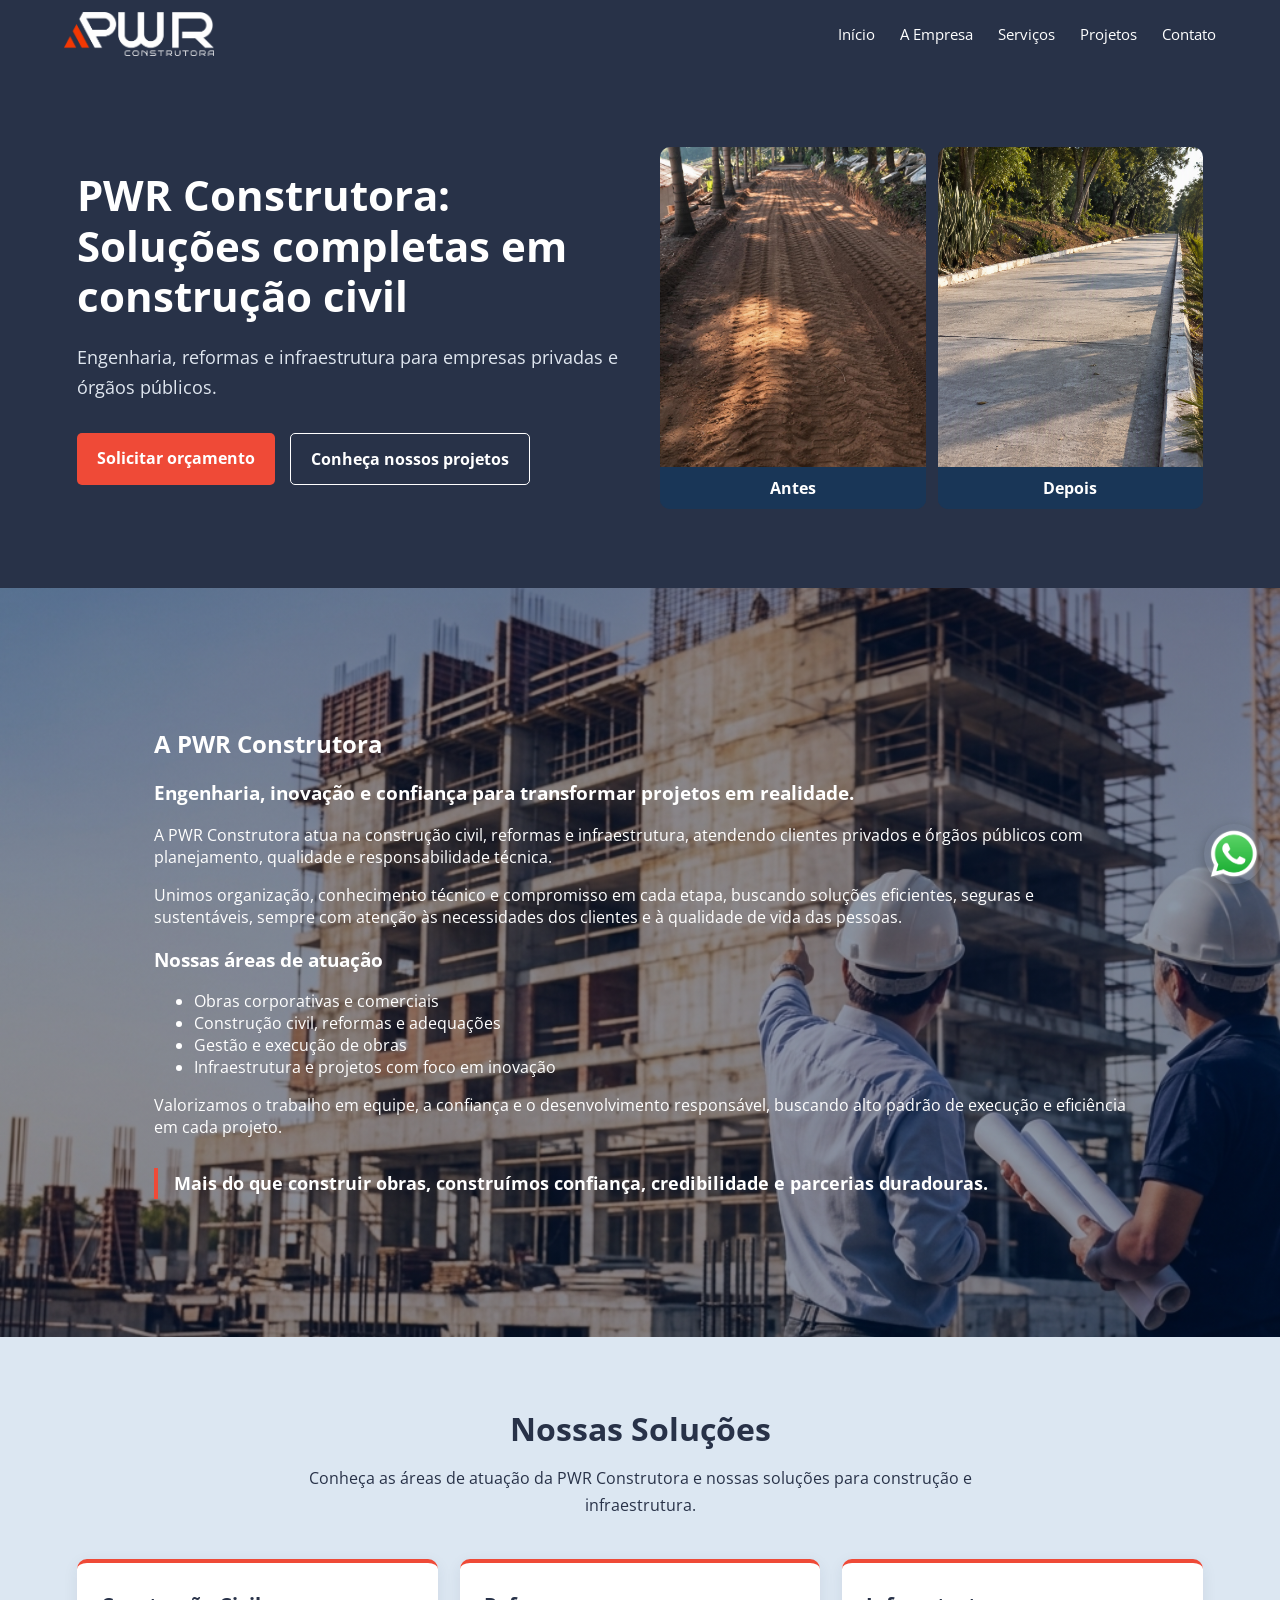
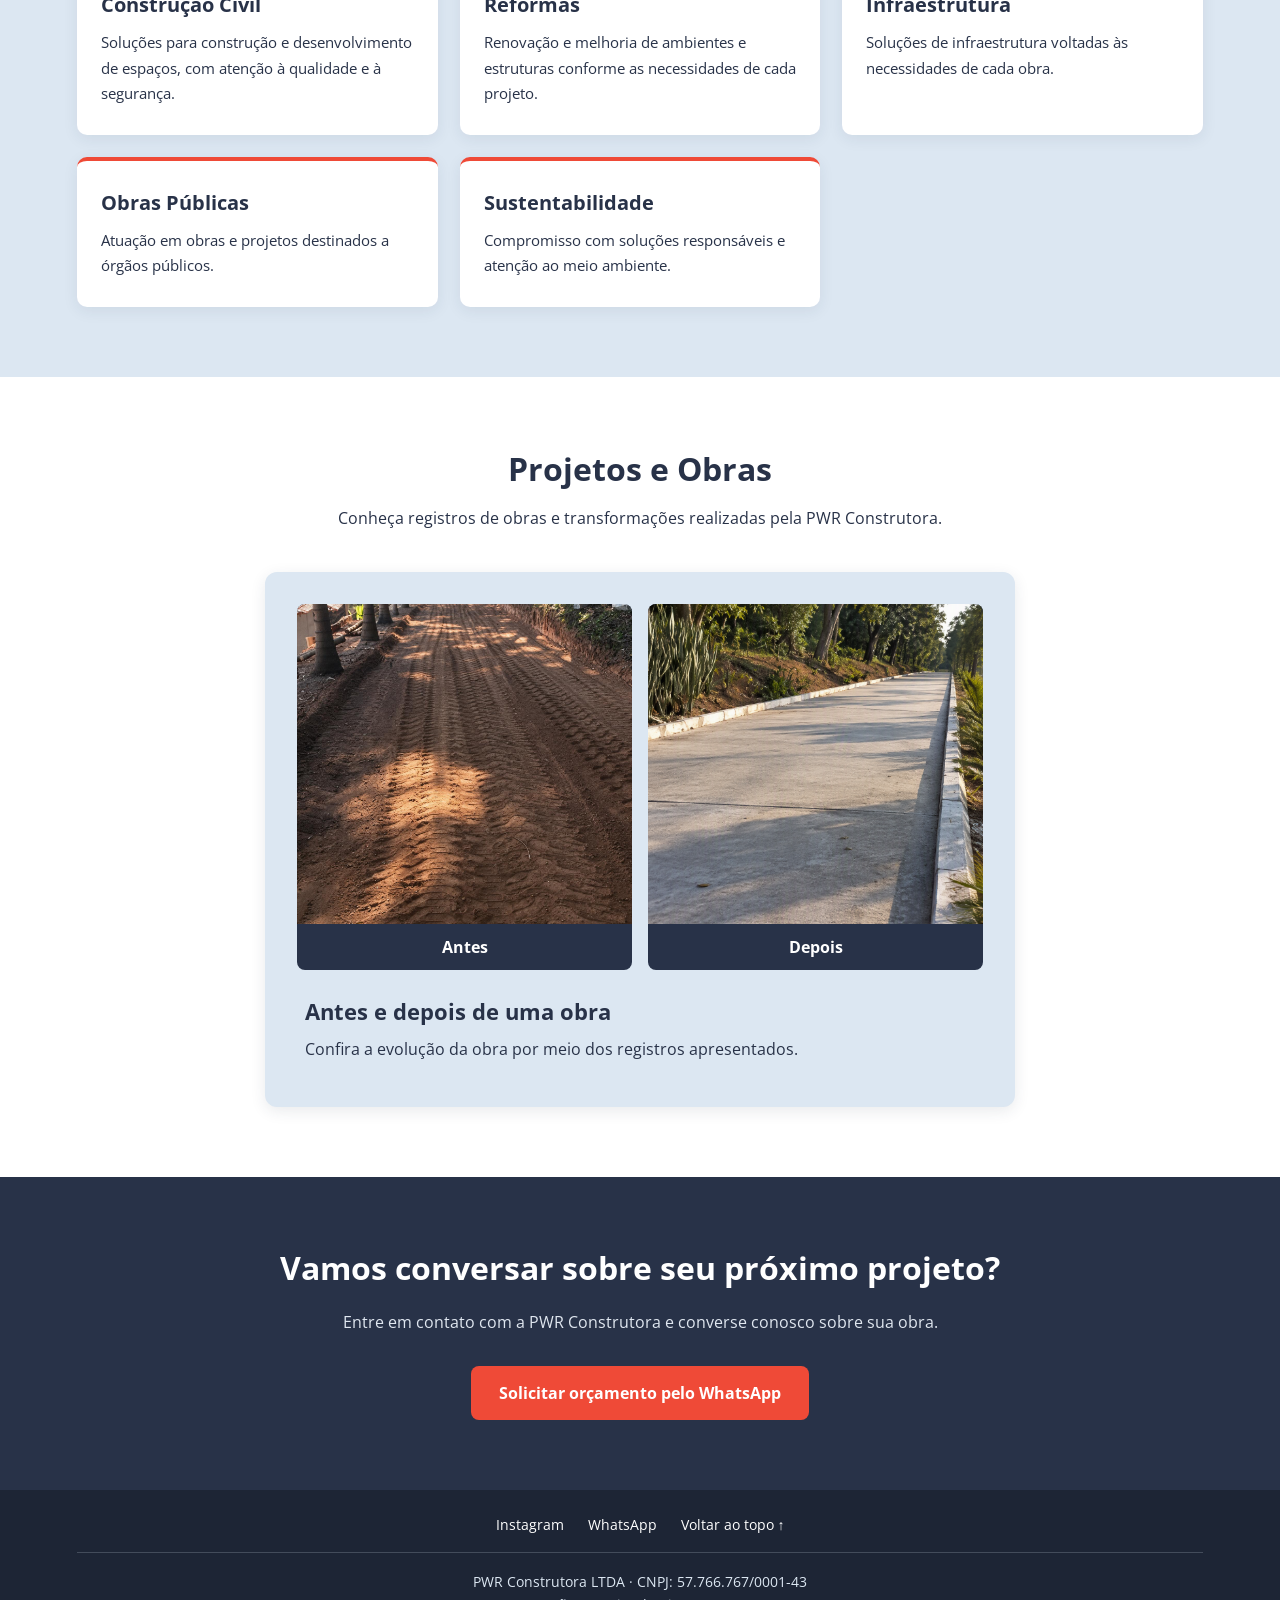
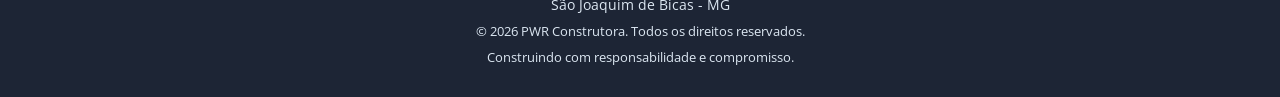
==== index.html @ 1932c154 "atualização e inclusao de imagens" ====
<!DOCTYPE html>
<html lang="pt-BR">

<head>
    <meta charset="UTF-8">
    <meta name="robots" content="index, follow">
    <meta name="viewport" content="width=device-width, initial-scale=1.0">
    <title>PWR Construtora | Soluções em Construção Civil MG</title>
    <meta name="description"
        content="Obras de construção civil, reformas e infraestrutura para empresas e órgãos públicos em São Joaquim de Bicas/MG. Peça seu orçamento pelo WhatsApp.">

    <meta property="og:type" content="website">
    <meta property="og:locale" content="pt_BR">
    <meta property="og:site_name" content="PWR Construtora">
    <meta property="og:title" content="PWR Construtora | Construção Civil e Reformas">
    <meta property="og:description"
        content="Obras, reformas e infraestrutura para empresas e órgãos públicos. Peça seu orçamento.">
    <meta property="og:url" content="https://claysonbmelo.github.io/Projeto-PWR-Construtora/">
    <meta property="og:image" content="https://claysonbmelo.github.io/Projeto-PWR-Construtora/assets/og-pwr.jpg">
    <meta name="twitter:card" content="summary_large_image">

    <link rel="canonical" href="https://claysonbmelo.github.io/Projeto-PWR-Construtora/">
    <link rel="icon" href="./assets/favicon-32.png" type="image/png">
    <meta name="theme-color" content="#283248">

    <link rel="preconnect" href="https://fonts.googleapis.com">
    <link rel="preconnect" href="https://fonts.gstatic.com" crossorigin>
    <link href="https://fonts.googleapis.com/css2?family=Open+Sans:wght@400;500;600;700;800&display=swap"
        rel="stylesheet">

    <link rel="stylesheet" href="./style.css">

    <script type="application/ld+json">
        {
  "@context": "https://schema.org",
  "@type": "GeneralContractor",
  "name": "PWR Construtora",
  "url": "https://claysonbmelo.github.io/Projeto-PWR-Construtora/",
  "logo": "https://claysonbmelo.github.io/Projeto-PWR-Construtora/assets/logo-pwr-1.png",
  "image": "https://claysonbmelo.github.io/Projeto-PWR-Construtora/assets/og-pwr.jpg",
  "description": "Construção civil, reformas e infraestrutura para empresas privadas e órgãos públicos.",
  "telephone": "+55-31-99882-6448",
  "legalName": "PWR Construtora LTDA",
  "address": {
  "@type": "PostalAddress",
  "addressLocality": "São Joaquim de Bicas",
  "addressRegion": "MG",
  "addressCountry": "BR"
  },
  "areaServed": "Região Metropolitana de Belo Horizonte",
  "sameAs": [
    "https://www.instagram.com/pwr_solucoes/"
  ],
  "knowsAbout": [
    "Construção civil",
    "Reformas",
    "Infraestrutura",
    "Obras públicas"
  ]
        }
</script>
</head>

<body>

    <header>

        <a href="#inicio" class="logo-link" aria-label="PWR Construtora - Página inicial">
            <img src="./assets/logo-pwr-1.png" alt="PWR Construtora" class="logo">
        </a>


        <nav>
            <ul>
                <li><a href="#inicio">Início</a></li>
                <li><a href="#empresa">A Empresa</a></li>
                <li><a href="#servicos">Serviços</a></li>
                <li><a href="#projetos">Projetos</a></li>
                <li><a href="#contato">Contato</a></li>
            </ul>
        </nav>
    </header>

    <main>

        <section id="inicio" class="banner">
            <div class="banner-conteudo">
                <h1>PWR Construtora: Soluções completas em construção civil</h1>

                <p>
                    Engenharia, reformas e infraestrutura para empresas
                    privadas e órgãos públicos.
                </p>

                <div class="banner-botoes">
                    <a href="#contato" class="botao botao-principal">
                        Solicitar orçamento
                    </a>

                    <a href="#projetos" class="botao botao-secundario">
                        Conheça nossos projetos
                    </a>
                </div>
            </div>


            <div class="banner-imagens">
                <figure class="obra-foto">
                    <img src="./assets/obra-antes.jpg" alt="Obra antes da reforma, com a estrutura ainda sem acabamento">
                    <figcaption>Antes</figcaption>
                </figure>

                <figure class="obra-foto">
                    <img src="./assets/obra-depois.png" alt="Obra após a reforma, já com acabamento concluído">
                    <figcaption>Depois</figcaption>
                </figure>
            </div>

        </section>



        <section class="secao-inicial">
            <h2 id="empresa">A PWR Construtora</h2>

            <h3>Engenharia, inovação e confiança para transformar projetos em realidade.</h3>

            <p>
                A PWR Construtora atua na construção civil, reformas e
                infraestrutura, atendendo clientes privados e órgãos públicos
                com planejamento, qualidade e responsabilidade técnica.
            </p>

            <p>
                Unimos organização, conhecimento técnico e compromisso em cada
                etapa, buscando soluções eficientes, seguras e sustentáveis,
                sempre com atenção às necessidades dos clientes e à qualidade
                de vida das pessoas.
            </p>

            <h3>Nossas áreas de atuação</h3>

            <ul>
                <li>Obras corporativas e comerciais</li>
                <li>Construção civil, reformas e adequações</li>
                <li>Gestão e execução de obras</li>
                <li>Infraestrutura e projetos com foco em inovação</li>
            </ul>

            <p>
                Valorizamos o trabalho em equipe, a confiança e o desenvolvimento
                responsável, buscando alto padrão de execução e eficiência em
                cada projeto.
            </p>

            <p class="frase-destaque">
                <strong>
                    Mais do que construir obras, construímos confiança,
                    credibilidade e parcerias duradouras.
                </strong>
            </p>
        </section>




        <section id="servicos" class="secao-servicos">
            <div class="servicos-introducao">
                <h2>Nossas Soluções</h2>
                <p>
                    Conheça as áreas de atuação da PWR Construtora
                    e nossas soluções para construção e infraestrutura.
                </p>
            </div>

            <div class="servicos-lista">

                <article class="servico-card">
                    <h3>Construção Civil</h3>
                    <p>
                        Soluções para construção e desenvolvimento
                        de espaços, com atenção à qualidade e à segurança.
                    </p>
                </article>

                <article class="servico-card">
                    <h3>Reformas</h3>
                    <p>
                        Renovação e melhoria de ambientes e estruturas
                        conforme as necessidades de cada projeto.
                    </p>
                </article>

                <article class="servico-card">
                    <h3>Infraestrutura</h3>
                    <p>
                        Soluções de infraestrutura voltadas às
                        necessidades de cada obra.
                    </p>
                </article>

                <article class="servico-card">
                    <h3>Obras Públicas</h3>
                    <p>
                        Atuação em obras e projetos destinados
                        a órgãos públicos.
                    </p>
                </article>

                <article class="servico-card">
                    <h3>Sustentabilidade</h3>
                    <p>
                        Compromisso com soluções responsáveis
                        e atenção ao meio ambiente.
                    </p>
                </article>

            </div>
        </section>

        <section id="projetos" class="secao-projetos">

            <div class="projetos-introducao">
                <h2>Projetos e Obras</h2>
                <p>
                    Conheça registros de obras e transformações
                    realizadas pela PWR Construtora.
                </p>
            </div>

            <article class="projeto-card">

                <div class="projeto-imagens">
                    <figure>
                        <img src="./assets/obra-antes.jpg"
                            alt="Obra antes da reforma, com a estrutura ainda sem acabamento" loading="lazy">
                        <figcaption>Antes</figcaption>
                    </figure>

                    <figure>
                        <img src="./assets/obra-depois.png" alt="Obra após a reforma, já com acabamento concluído"
                            loading="lazy">
                        <figcaption>Depois</figcaption>
                    </figure>
                </div>

                <div class="projeto-conteudo">
                    <h3>Antes e depois de uma obra</h3>
                    <p>
                        Confira a evolução da obra por meio dos registros
                        apresentados.
                    </p>
                </div>

            </article>

        </section>



        <section id="contato" class="secao-contato">

            <div class="contato-conteudo">
                <h2>Vamos conversar sobre seu próximo projeto?</h2>

                <p>
                    Entre em contato com a PWR Construtora
                    e converse conosco sobre sua obra.
                </p>

                <a href="https://wa.me/5531998826448?text=Ol%C3%A1!%20Gostaria%20de%20solicitar%20um%20or%C3%A7amento."
                    target="_blank" rel="noopener noreferrer" class="botao-whatsapp">
                    Solicitar orçamento pelo WhatsApp
                </a>
            </div>

        </section>

    </main>

    <!-- Atalho flutuante do WhatsApp -->
    <div class="caixa-link-whatsapp">
        <a href="https://wa.me/5531998826448?text=Ol%C3%A1!%20Gostaria%20de%20solicitar%20um%20or%C3%A7amento."
            class="link-whatsapp" target="_blank" rel="noopener noreferrer"
            aria-label="Fale com a PWR Construtora pelo WhatsApp">
            <img src="./assets/whatsapp.png" alt="WhatsApp">
        </a>
    </div>

    <footer class="rodape">

        <nav class="rodape-links" aria-label="Links do rodapé">
            <a href="https://www.instagram.com/pwr_solucoes/" target="_blank" rel="noopener noreferrer">
                Instagram
            </a>

            <a href="https://wa.me/5531998826448?text=Ol%C3%A1!%20Gostaria%20de%20solicitar%20um%20or%C3%A7amento."
                target="_blank" rel="noopener noreferrer">
                WhatsApp
            </a>

            <a href="#inicio">Voltar ao topo ↑</a>

        </nav>

        <p>
            PWR Construtora LTDA · CNPJ: 57.766.767/0001-43<br>
            São Joaquim de Bicas - MG
        </p>

        <p>&copy; 2026 PWR Construtora. Todos os direitos reservados.</p>

        <p>Construindo com responsabilidade e compromisso.</p>

    </footer>

    <script src="script.js" defer></script>

</body>


</html>
---- style.css ----
/* IDENTIDADE VISUAL DA PWR CONSTRUTORA */
:root {
    --azul-escuro: #283248;
    --laranja-principal: #EF4A37;
    --laranja-secundario: #F58634;
    --laranja-claro: #F7BE74;
    --azul-gelo: #DCE7F2;
    --branco: #FFFFFF;

    /* Valor de reserva: o script.js mede a altura real do cabeçalho
       e sobrescreve esta variável automaticamente */
    --altura-header: 93px;
}


/* Estilos gerais do site */

body {
    margin: 0;
    font-family: "Open Sans", sans-serif;
    color: var(--azul-escuro);
    background-color: var(--branco);
}

html {
    scroll-padding-top: var(--altura-header);
}

/* Ao clicar em "A Empresa", o título (id no h2) para logo abaixo do cabeçalho,
   com um pequeno respiro */
#empresa {
    scroll-margin-top: 20px;
    
}


/* CABEÇALHO */

header {
    background-color: var(--azul-escuro);
    color: var(--branco);
    padding: 12px 5%;
    display: flex;
    justify-content: space-between;
    align-items: center;

    position: sticky;
    top: 0;
    z-index: 1000;

    transition: padding 0.25s ease;
}

/* CABEÇALHO REDUZIDO DURANTE A ROLAGEM */
header.header-reduzido {
    padding: 16px 5%;
}


/* LOGO DA PWR CONSTRUTORA */
.logo-link {
    display: flex;
    align-items: center;
    flex-shrink: 0;
}

.logo {
    display: block;
    width: 150px;
    max-width: 100%;
    height: auto;
    object-fit: contain;
    transition: width 0.25s ease;
}

header.header-reduzido .logo {
    width: 115px;
}


/* MENU DE NAVEGAÇÃO */

nav ul {
    list-style: none;
    display: flex;
    gap: 25px;
    margin: 0;
    padding: 0;
}

/* LINKS DO MENU */

nav a {
    color: #FFFFFF;
    text-decoration: none;
    font-size: 15px;
    transition: color 0.3s ease;
}

/* EFEITO AO PASSAR O MOUSE */

nav a:hover {
    color: var(--laranja-principal);
}

/* ACESSIBILIDADE: NAVEGAÇÃO PELO TECLADO */

nav a:focus-visible {
    outline: 2px solid var(--laranja-claro);
    outline-offset: 4px;
    border-radius: 2px;
}


/* BANNER PRINCIPAL */

.banner {
    display: flex;
    align-items: center;
    justify-content: space-between;
    gap: 40px;
    padding: 70px 6%;
    background-color: var(--azul-escuro);
    color: var(--branco);
    min-height: 380px;
}

/* CONTEÚDO DO BANNER */

.banner-conteudo {
    flex: 1;
}

.banner-conteudo h1 {
    font-size: 42px;
    line-height: 1.2;
    margin: 0 0 20px;
}

.banner-conteudo p {
    font-size: 18px;
    line-height: 1.7;
    color: #E0E7F0;
    margin-bottom: 30px;
}


/* SEÇÃO "A EMPRESA" */

.frase-destaque {
    margin-top: 30px;
    padding-left: 16px;
    border-left: 4px solid var(--laranja-principal);
    font-size: 18px;
    line-height: 1.7;
}

.secao-inicial {
    background-image:
        linear-gradient(
            rgba(0, 24, 58, 0.45),
            rgba(0, 24, 58, 0.45)
        ),
        url("./assets/predio2.webp");

    background-size: cover;
    background-position: center;
    background-repeat: no-repeat;

    color: white;
    padding: 100px 10%;
}

/* BOTÕES */

.banner-botoes {
    display: flex;
    flex-wrap: wrap;
    gap: 15px;
}

.botao {
    display: inline-block;
    padding: 14px 20px;
    border-radius: 5px;
    text-decoration: none;
    font-weight: bold;
    transition: 0.3s ease;
}

.botao-principal {
    background-color: var(--laranja-principal);
    color: var(--branco);
}

.botao-principal:hover {
    background-color: var(--laranja-secundario);
}

.botao-secundario {
    border: 1px solid var(--branco);
    color: var(--branco);
}

.botao-secundario:hover {
    background-color: var(--branco);
    color: var(--azul-escuro);
}


/* FOTOS DE ANTES E DEPOIS DA OBRA */
.banner-imagens {
    flex: 1;
    display: grid;
    grid-template-columns: repeat(2, minmax(0, 1fr));
    gap: 12px;
}

/* CADA FOTO E SUA LEGENDA */
.obra-foto {
    margin: 0;
    overflow: hidden;
    border-radius: 10px;
    background-color: #193657;
}

/* IMAGENS */
.obra-foto img {
    display: block;
    width: 100%;
    height: 320px;
    object-fit: cover;
}

/* LEGENDAS */
.obra-foto figcaption {
    padding: 10px;
    text-align: center;
    font-weight: bold;
    color: var(--branco);
    background-color: #193657;
}


/* SEÇÃO NOSSAS SOLUÇÕES */
.secao-servicos {
    padding: 70px 6%;
    background-color: var(--azul-gelo);
}

/* INTRODUÇÃO DA SEÇÃO */
.servicos-introducao {
    max-width: 750px;
    margin: 0 auto 40px;
    text-align: center;
}

.servicos-introducao h2 {
    margin: 0 0 15px;
    color: var(--azul-escuro);
    font-size: 32px;
}

.servicos-introducao p {
    margin: 0;
    line-height: 1.7;
}

/* ORGANIZAÇÃO DOS CARTÕES */
.servicos-lista {
    display: grid;
    grid-template-columns: repeat(3, minmax(0, 1fr));
    gap: 22px;
    max-width: 1200px;
    margin: 0 auto;
}

/* CADA CARTÃO */
.servico-card {
    padding: 28px 24px;
    background-color: var(--branco);
    border-radius: 10px;
    border-top: 4px solid var(--laranja-principal);
    box-shadow: 0 4px 15px rgba(40, 50, 72, 0.08);
    transition: transform 0.3s ease, box-shadow 0.3s ease;
}

.servico-card h3 {
    margin: 0 0 12px;
    color: var(--azul-escuro);
    font-size: 20px;
}

.servico-card p {
    margin: 0;
    color: var(--azul-escuro);
    font-size: 15px;
    line-height: 1.7;
}

/* EFEITO AO PASSAR O MOUSE */
.servico-card:hover {
    transform: translateY(-5px);
    box-shadow: 0 8px 22px rgba(40, 50, 72, 0.15);
}


/* SEÇÃO PROJETOS E OBRAS */
.secao-projetos {
    padding: 70px 6%;
    background-color: var(--branco);
}

/* INTRODUÇÃO */
.projetos-introducao {
    max-width: 750px;
    margin: 0 auto 40px;
    text-align: center;
}

.projetos-introducao h2 {
    margin: 0 0 15px;
    color: var(--azul-escuro);
    font-size: 32px;
}

.projetos-introducao p {
    margin: 0;
    line-height: 1.7;
}

/* CARTÃO DO PROJETO */
.projeto-card {
    max-width: 750px;
    margin: 0 auto;
    padding: 16px;
    box-sizing: border-box;
    overflow: hidden;
    background-color: var(--azul-gelo);
    border-radius: 12px;
    box-shadow: 0 4px 15px rgba(40, 50, 72, 0.10);
}

/* FOTOS DO PROJETO */
.projeto-imagens {
    display: grid;
    grid-template-columns: repeat(2, minmax(0, 1fr));
    gap: 16px;
    padding: 16px;
}

.projeto-imagens figure {
    margin: 0;
    overflow: hidden;
    background-color: var(--azul-escuro);
    border-radius: 8px;
}

.projeto-imagens img {
    display: block;
    width: 100%;
    height: 320px;
    object-fit: cover;
}

.projeto-imagens figcaption {
    padding: 12px;
    color: var(--branco);
    text-align: center;
    font-weight: 700;
}

/* TEXTO DO PROJETO */
.projeto-conteudo {
    padding: 10px 24px 28px;
}

.projeto-conteudo h3 {
    margin: 0 0 10px;
    color: var(--azul-escuro);
    font-size: 22px;
}

.projeto-conteudo p {
    margin: 0;
    line-height: 1.7;
}


/* SEÇÃO DE CONTATO */
.secao-contato {
    padding: 70px 6%;
    background-color: var(--azul-escuro);
    color: var(--branco);
    text-align: center;
}

/* CONTEÚDO DO CONTATO */
.contato-conteudo {
    max-width: 750px;
    margin: 0 auto;
}

.contato-conteudo h2 {
    margin: 0 0 20px;
    font-size: 32px;
    line-height: 1.3;
}

.contato-conteudo p {
    margin: 0 0 30px;
    color: #E0E7F0;
    font-size: 16px;
    line-height: 1.7;
}

/* BOTÃO DO WHATSAPP */
.botao-whatsapp {
    display: inline-block;
    padding: 16px 28px;
    background-color: var(--laranja-principal);
    color: var(--branco);
    border-radius: 8px;
    text-decoration: none;
    font-weight: 700;
    transition: background-color 0.3s ease,
        transform 0.3s ease;
}

.botao-whatsapp:hover {
    background-color: var(--laranja-secundario);
    transform: translateY(-3px);
}

/* ACESSIBILIDADE: NAVEGAÇÃO PELO TECLADO */
.botao-whatsapp:focus-visible {
    outline: 3px solid var(--laranja-claro);
    outline-offset: 4px;
}

/* BOTÃO WHATSAPP FLURUANTE. */
.caixa-link-whatsapp {
    position: fixed;
    right: 16px;
    bottom: 16px;
    z-index: 1100;
}

.link-whatsapp {
    display: flex;
    align-items: center;
    justify-content: center;
    width: 60px;
    height: 60px;
    /*background-color: #25D366;*/
    border-radius: 50%;
    box-shadow: 0 4px 12px rgba(0, 0, 0, 0.25);
    transition: transform 0.2s ease;
}

.link-whatsapp img {
    width: 54px;
    height: 54px;
    object-fit: contain;
}

.link-whatsapp:hover {
    transform: scale(1.08);
}

/* RODAPÉ */
.rodape {
    padding: 25px 6%;
    background-color: #1D2535;
    color: var(--branco);
    text-align: center;
}

.rodape p {
    margin: 5px 0;
    font-size: 14px;
    line-height: 1.6;
    color: var(--azul-gelo);
}

.rodape p+p {
    font-size: 13px;
}

.rodape-links {
    display: flex;
    justify-content: center;
    flex-wrap: wrap;
    gap: 12px 24px;
    margin-bottom: 18px;
    padding-bottom: 18px;
    border-bottom: 1px solid rgba(220, 231, 242, 0.2);
}

.rodape-links a {
    color: var(--branco);
    text-decoration: none;
    font-size: 14px;
    transition: color 0.3s ease;
}

.rodape-links a:hover {
    color: var(--laranja-claro);
}

.rodape-links a:focus-visible {
    outline: 2px solid var(--laranja-claro);
    outline-offset: 4px;
}


/* ==========================================================
   RESPONSIVIDADE
   (todas as media queries ficam depois das regras base,
   para que sempre sobrescrevam corretamente)
   ========================================================== */

/* Desktop grande */
@media (min-width: 1200px) {
    .secao-inicial {
        background-position: center center;
        padding: 120px 12%;
    }
}

/* Notebook e tablet horizontal */
@media (max-width: 1199px) {
    .secao-inicial {
        background-position: center top;
        padding: 100px 8%;
    }
}

/* Tablets */
@media (max-width: 900px) {
    .servicos-lista {
        grid-template-columns: repeat(2, minmax(0, 1fr));
    }
}

/* Tablet vertical e celulares */
@media (max-width: 768px) {
    :root {
        /* Apenas valor de reserva; o script.js mede a altura real */
        --altura-header: 170px;
    }

    /* Cabeçalho e menu */
    header {
        flex-direction: column;
        gap: 12px;
        padding: 10px 5%;
    }

    header.header-reduzido {
        padding: 6px 5%;
    }

    header.header-reduzido .logo {
        width: 100px;
    }

    nav ul {
        flex-wrap: wrap;
        justify-content: center;
        gap: 15px;
    }

    /* Banner: texto em cima e fotos abaixo */
    .banner {
        flex-direction: column;
        align-items: stretch;
        padding: 40px 5%;
        gap: 30px;
    }

    .banner-conteudo h1 {
        font-size: 32px;
    }

    .banner-conteudo p {
        font-size: 16px;
    }

    /* Fotos lado a lado, sem comprimir o banner */
    .banner-imagens {
        width: 100%;
        flex: none;
        gap: 10px;
    }

    .obra-foto img {
        height: 220px;
    }

    /* Seção "A Empresa" */
    .secao-inicial {
        background-position: center top;
        padding: 60px 6%;
    }

    .secao-inicial h2 {
        font-size: 2rem;
    }

    .secao-inicial h3 {
        font-size: 1.3rem;
    }
}

/* Celulares */
@media (max-width: 600px) {
    /* Serviços */
    .secao-servicos {
        padding: 45px 5%;
    }

    .servicos-introducao h2 {
        font-size: 28px;
    }

    .servicos-lista {
        grid-template-columns: 1fr;
        gap: 16px;
    }

    .servico-card {
        padding: 24px 20px;
    }

    /* Projetos */
    .secao-projetos {
        padding: 45px 5%;
    }

    .projetos-introducao h2 {
        font-size: 28px;
    }

    .projeto-imagens {
        grid-template-columns: 1fr;
        gap: 12px;
        padding: 12px;
    }

    .projeto-imagens img {
        height: 240px;
    }

    .projeto-conteudo {
        padding: 8px 20px 24px;
    }

    /* Contato */
    .secao-contato {
        padding: 50px 5%;
    }

    .contato-conteudo h2 {
        font-size: 27px;
    }

    .botao-whatsapp {
        padding: 15px 20px;
        max-width: 100%;
        box-sizing: border-box;
    }

    /* Rodapé */
    .rodape {
        padding: 22px 5% 80px;
    }
}

/* Celulares bem estreitos */
@media (max-width: 480px) {
    .banner-conteudo h1 {
        font-size: 28px;
    }

    .banner-imagens {
        grid-template-columns: 1fr;
    }

    .obra-foto img {
        height: auto;
        aspect-ratio: 4 / 3;
    }

    .secao-inicial {
        background-position: center top;
        background-size: cover;
        padding: 50px 20px;
    }

    .secao-inicial h2 {
        font-size: 1.8rem;
        text-align: center;
    }

    .secao-inicial h3 {
        font-size: 1.1rem;
        text-align: center;
    }

    .secao-inicial p,
    .secao-inicial li {
        font-size: 0.95rem;
        line-height: 1.7;
    }

    .link-whatsapp img {
    width: 44px;
    height: 44px;
}
}

@media (max-width: 360px) {
    .link-whatsapp {
        width: 48px;
        height: 48px;
    }

    .link-whatsapp img {
        width: 38px;
        height: 38px;
    }
}
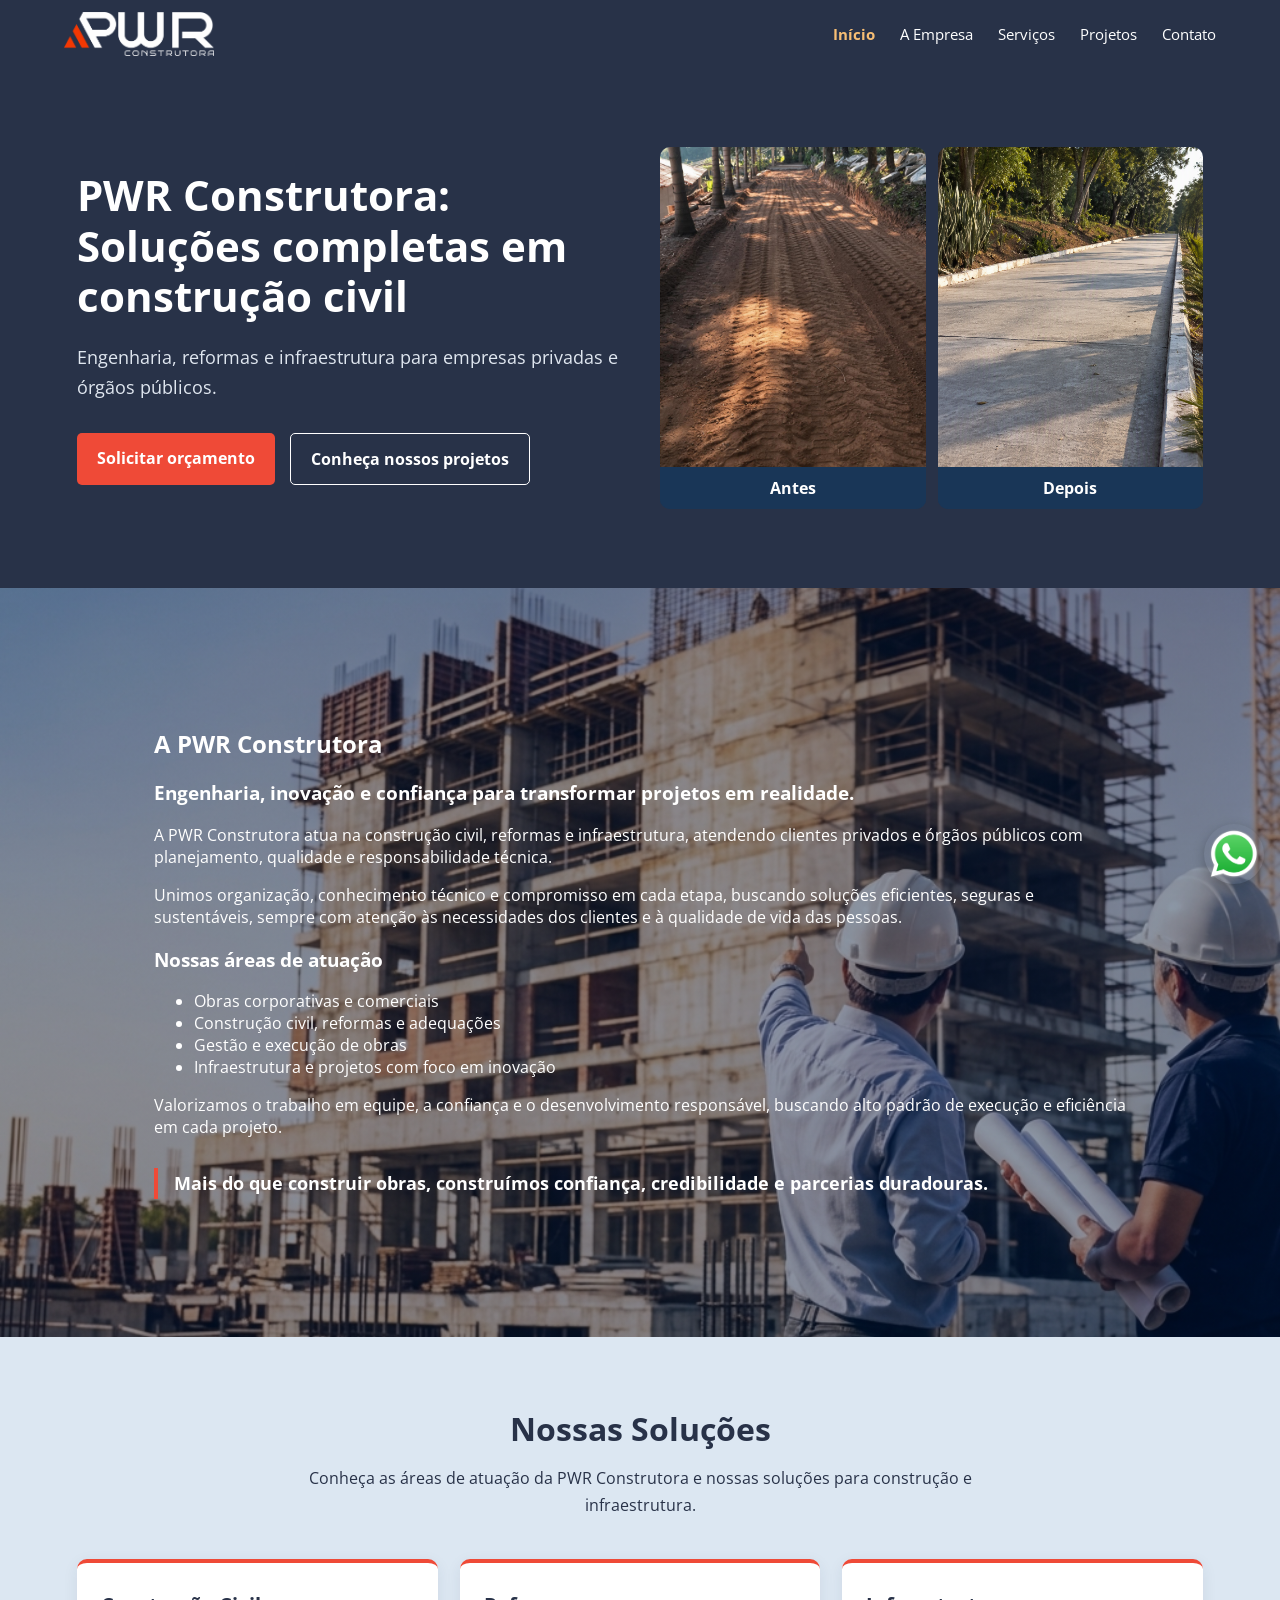
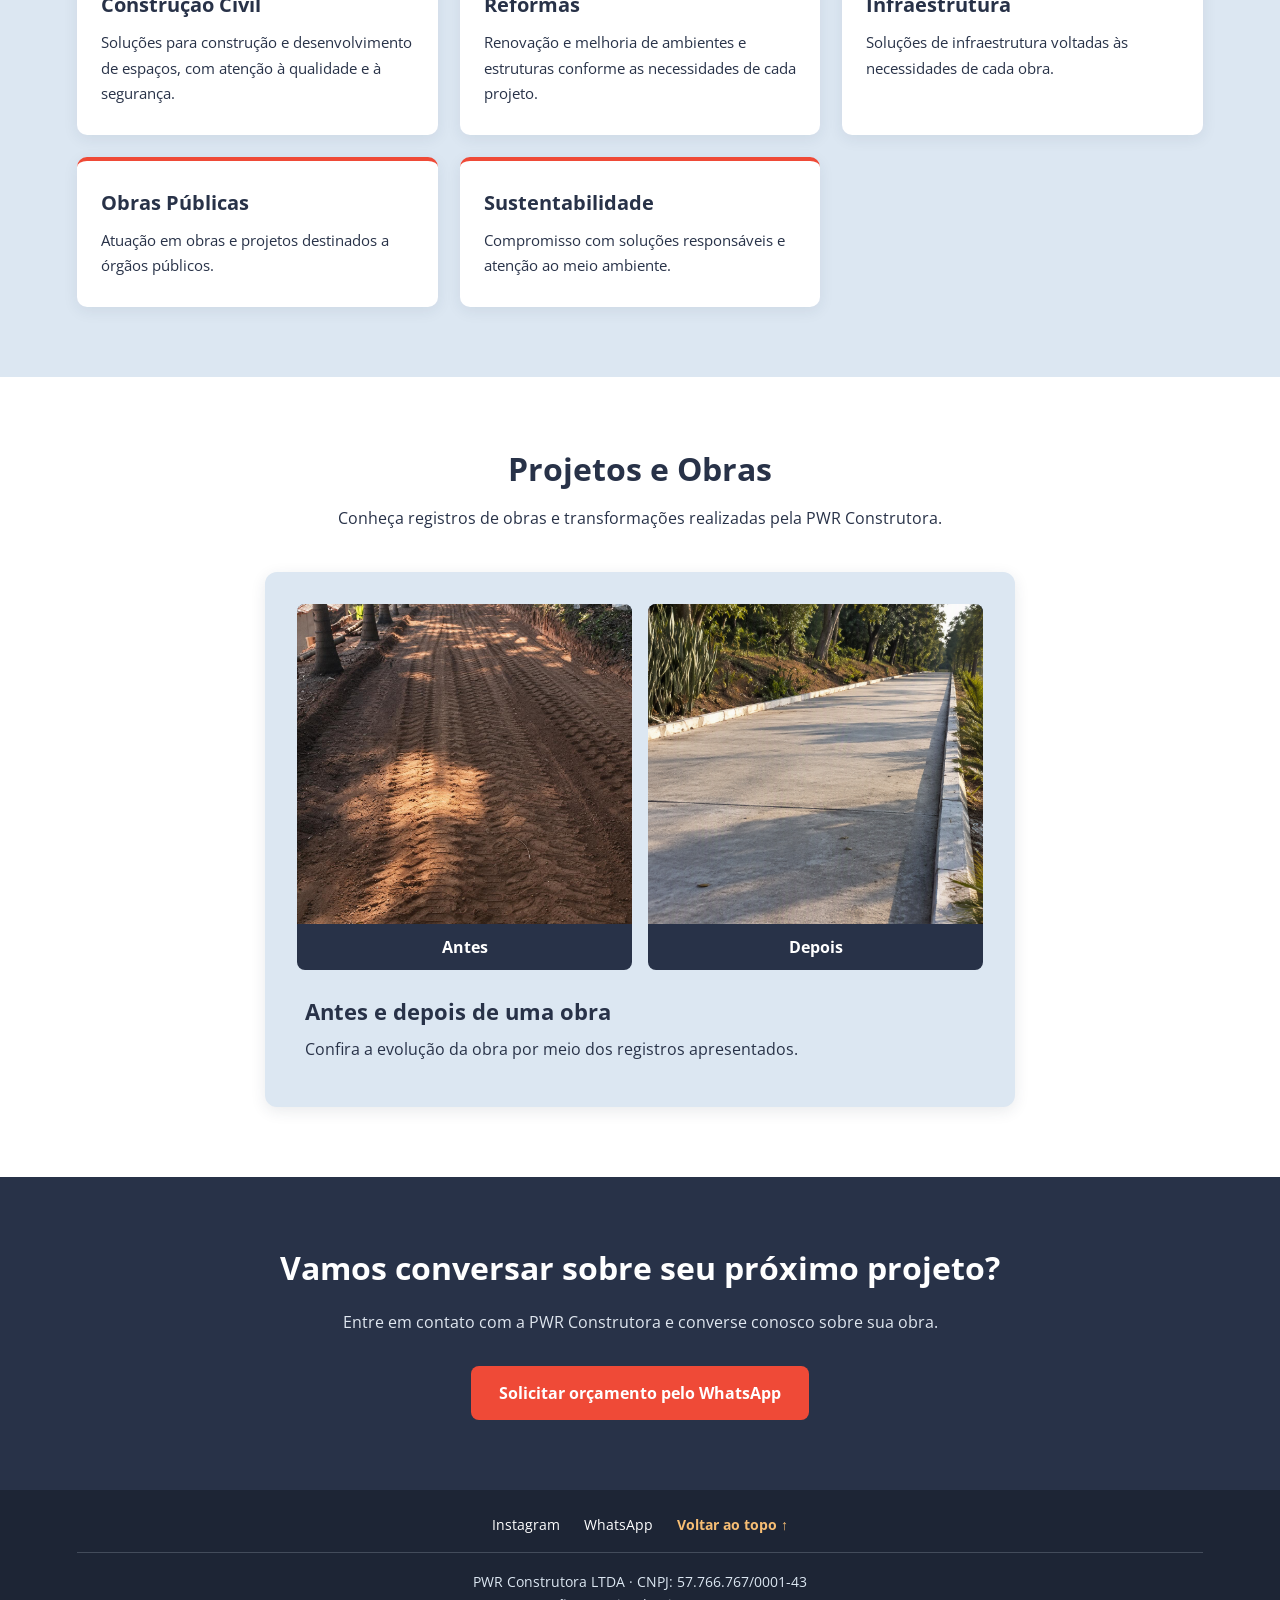
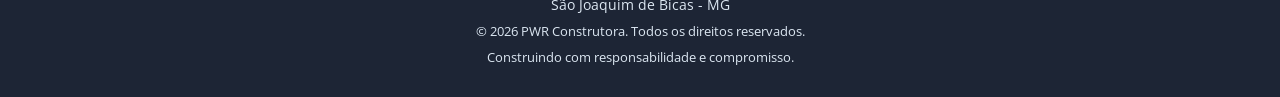
==== commit 6be7b29d: "estilização do cabeçalho" ====
--- a/index.html
+++ b/index.html
@@ -71,7 +71,7 @@
 
 
         <nav>
-            <ul>
+            <ul class="indice">
                 <li><a href="#inicio">Início</a></li>
                 <li><a href="#empresa">A Empresa</a></li>
                 <li><a href="#servicos">Serviços</a></li>
--- a/style.css
+++ b/style.css
@@ -30,7 +30,7 @@
    com um pequeno respiro */
 #empresa {
     scroll-margin-top: 20px;
-    
+
 }
 
 
@@ -55,6 +55,13 @@
 header.header-reduzido {
     padding: 16px 5%;
 }
+
+/* ESTILO DO LINK ATIVO */
+nav a[aria-current="location"] {
+  color: var(--laranja-claro);
+  font-weight: 700;
+}
+
 
 
 /* LOGO DA PWR CONSTRUTORA */
@@ -157,10 +164,8 @@
 
 .secao-inicial {
     background-image:
-        linear-gradient(
-            rgba(0, 24, 58, 0.45),
-            rgba(0, 24, 58, 0.45)
-        ),
+        linear-gradient(rgba(0, 24, 58, 0.45),
+            rgba(0, 24, 58, 0.45)),
         url("./assets/predio2.webp");
 
     background-size: cover;
@@ -615,6 +620,7 @@
 
 /* Celulares */
 @media (max-width: 600px) {
+
     /* Serviços */
     .secao-servicos {
         padding: 45px 5%;
@@ -715,9 +721,9 @@
     }
 
     .link-whatsapp img {
-    width: 44px;
-    height: 44px;
-}
+        width: 44px;
+        height: 44px;
+    }
 }
 
 @media (max-width: 360px) {
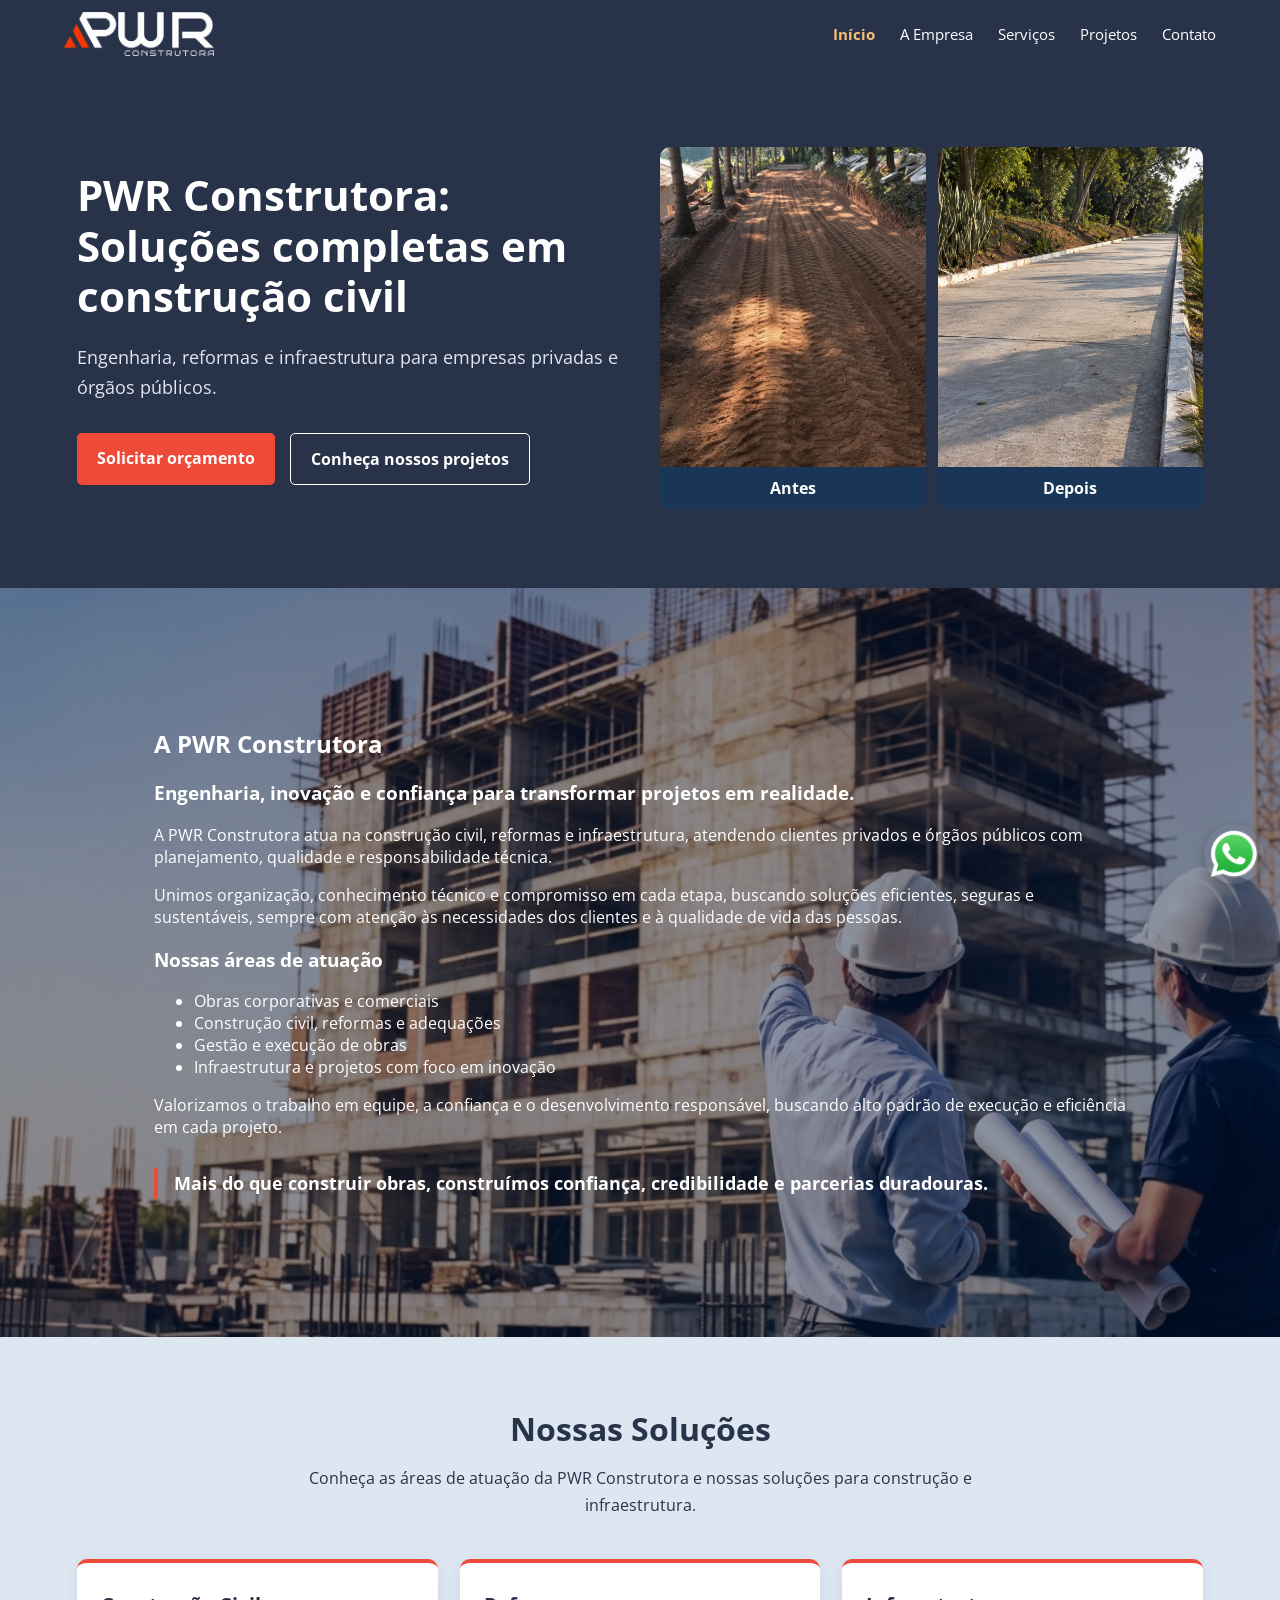
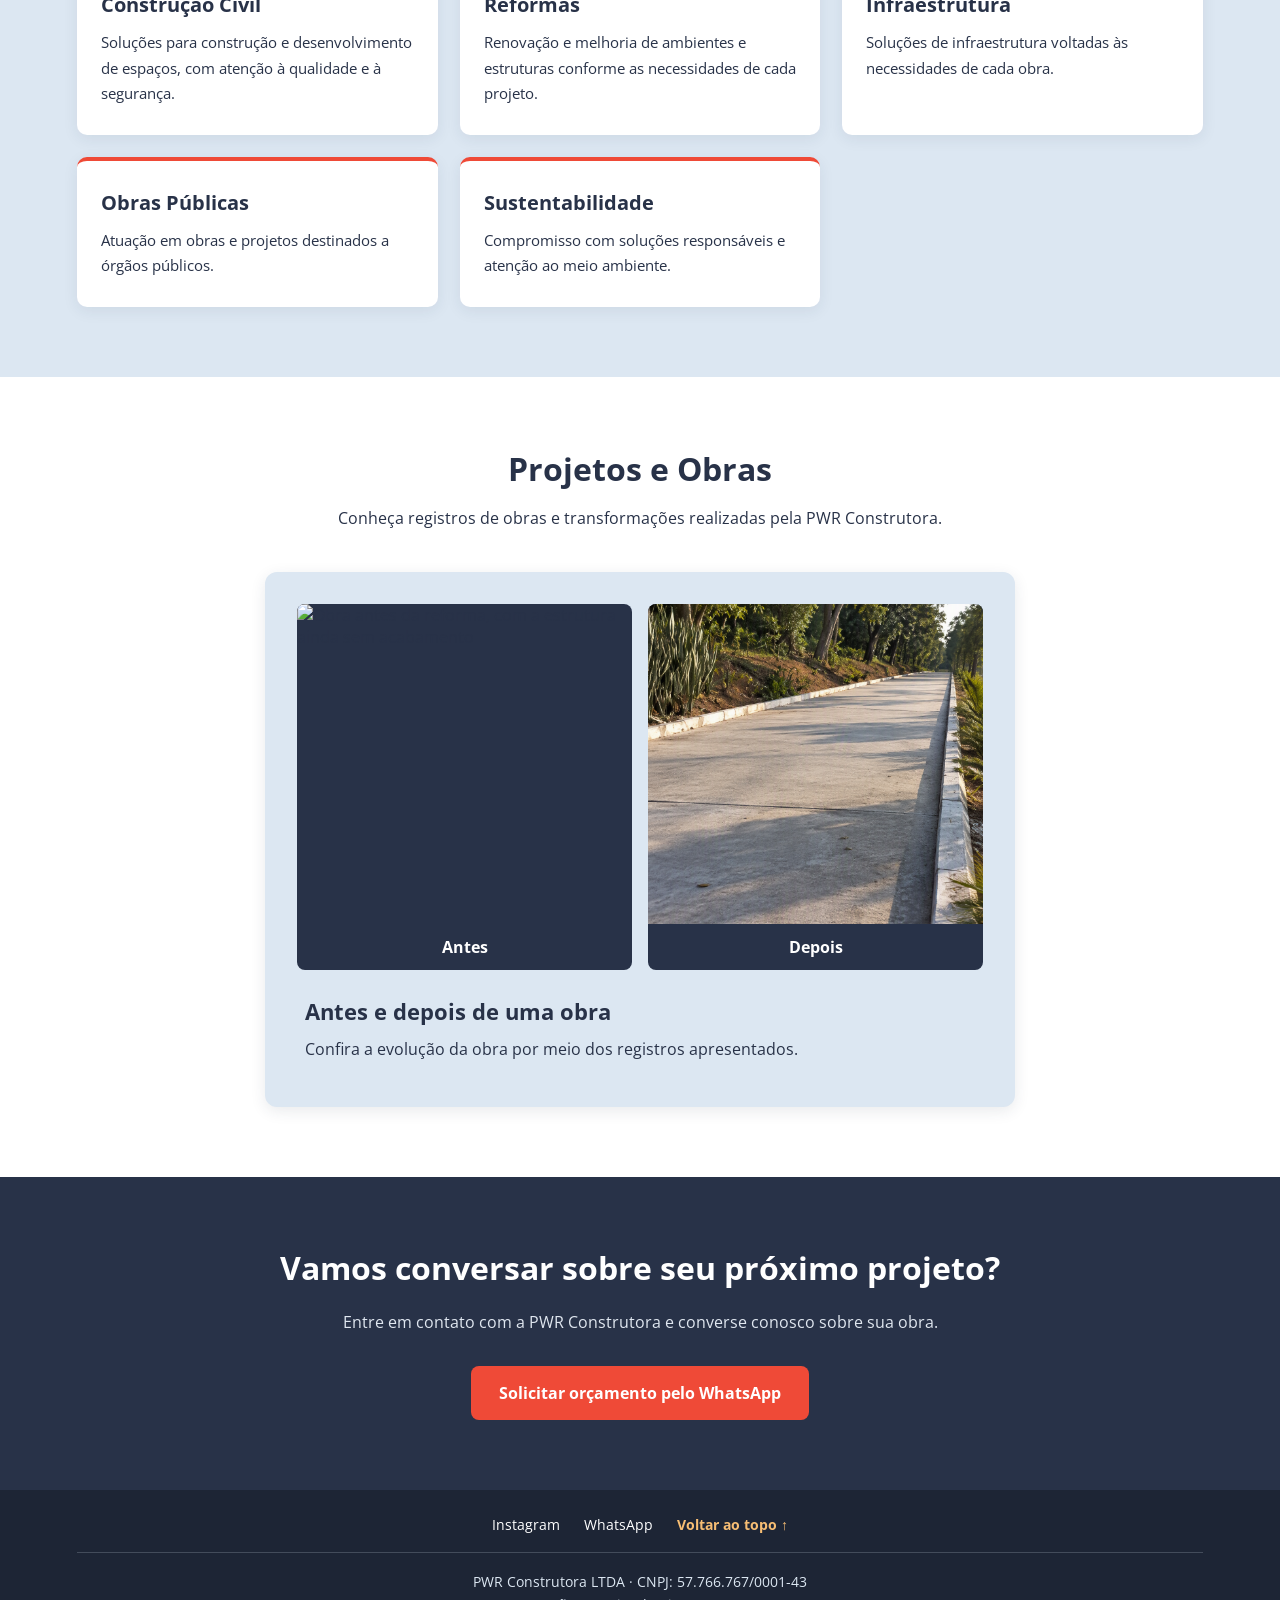
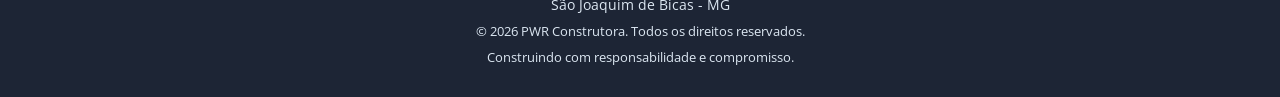
==== commit 9ccaed4c: "alteração da imagem antes" ====
--- a/index.html
+++ b/index.html
@@ -106,7 +106,7 @@
 
             <div class="banner-imagens">
                 <figure class="obra-foto">
-                    <img src="./assets/obra-antes.jpg" alt="Obra antes da reforma, com a estrutura ainda sem acabamento">
+                    <img src="./assets/obra-antes.webp" alt="Obra antes da reforma, com a estrutura ainda sem acabamento">
                     <figcaption>Antes</figcaption>
                 </figure>
 
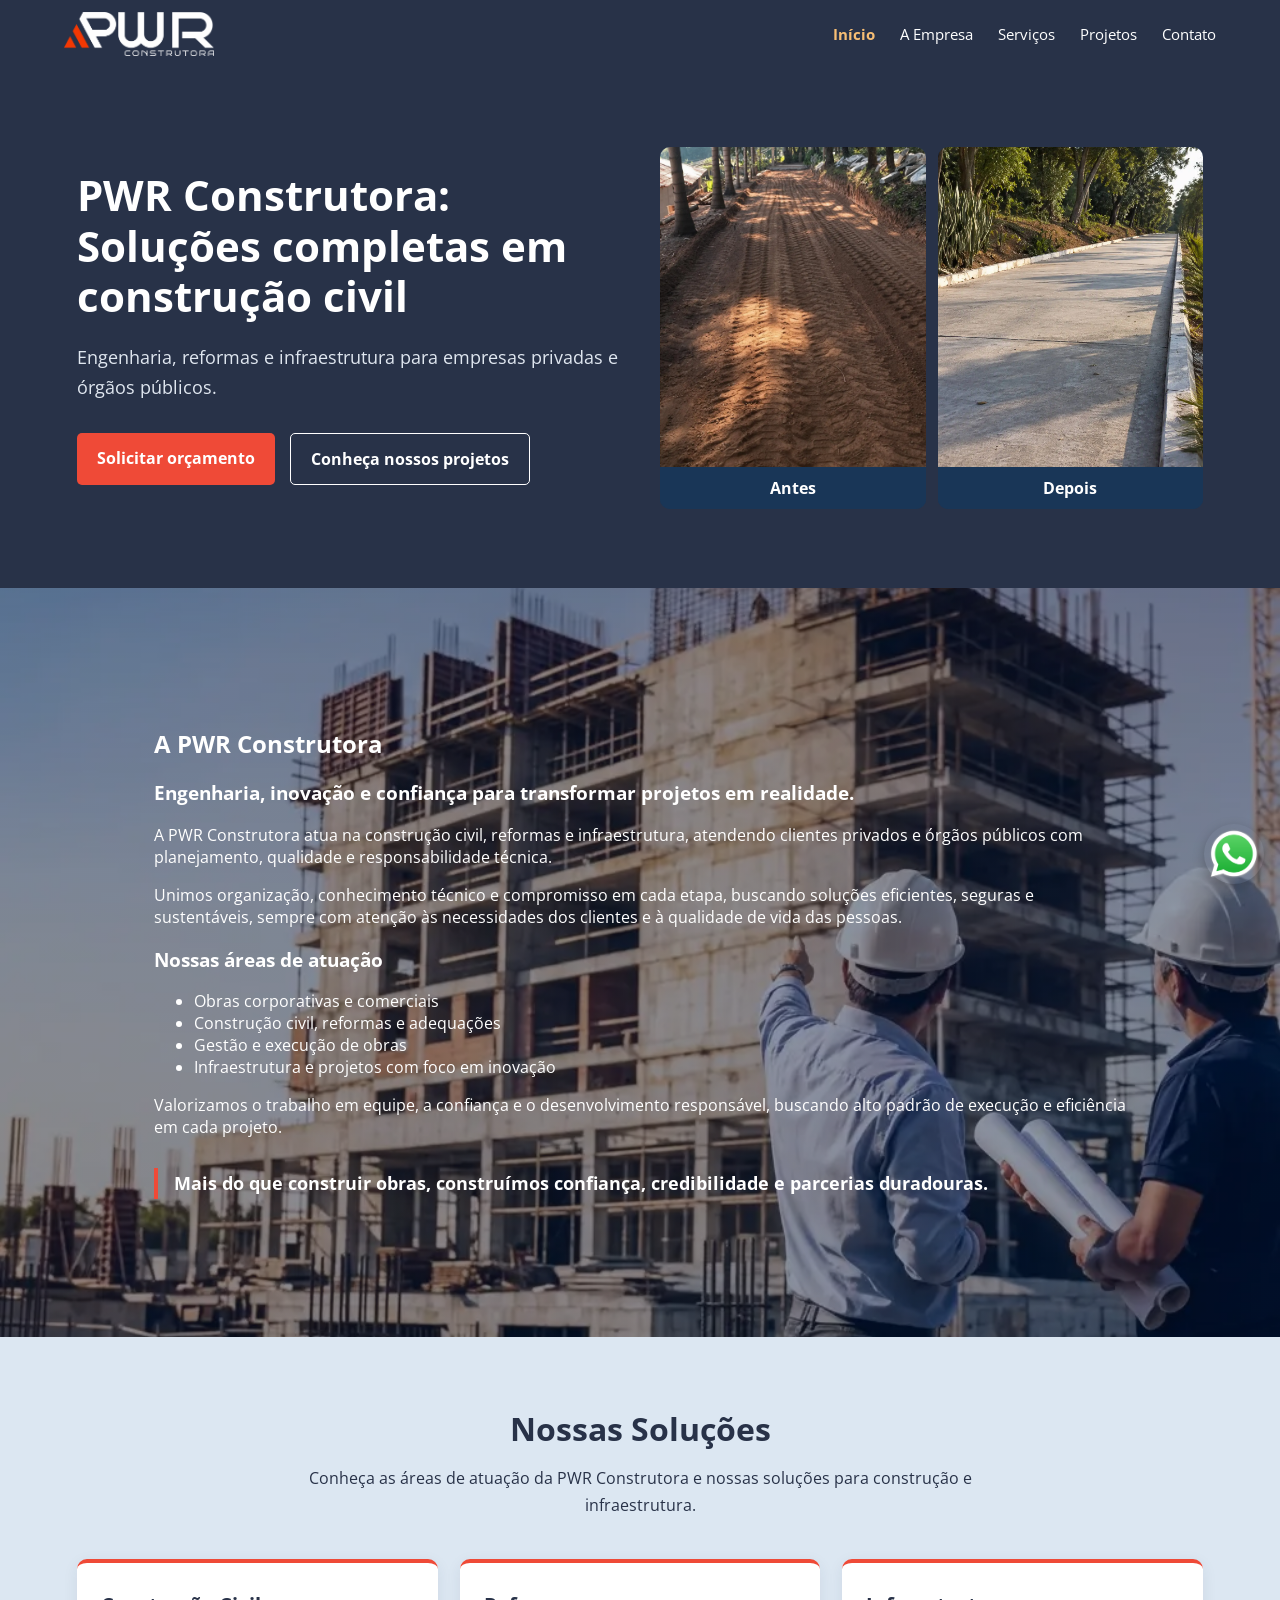
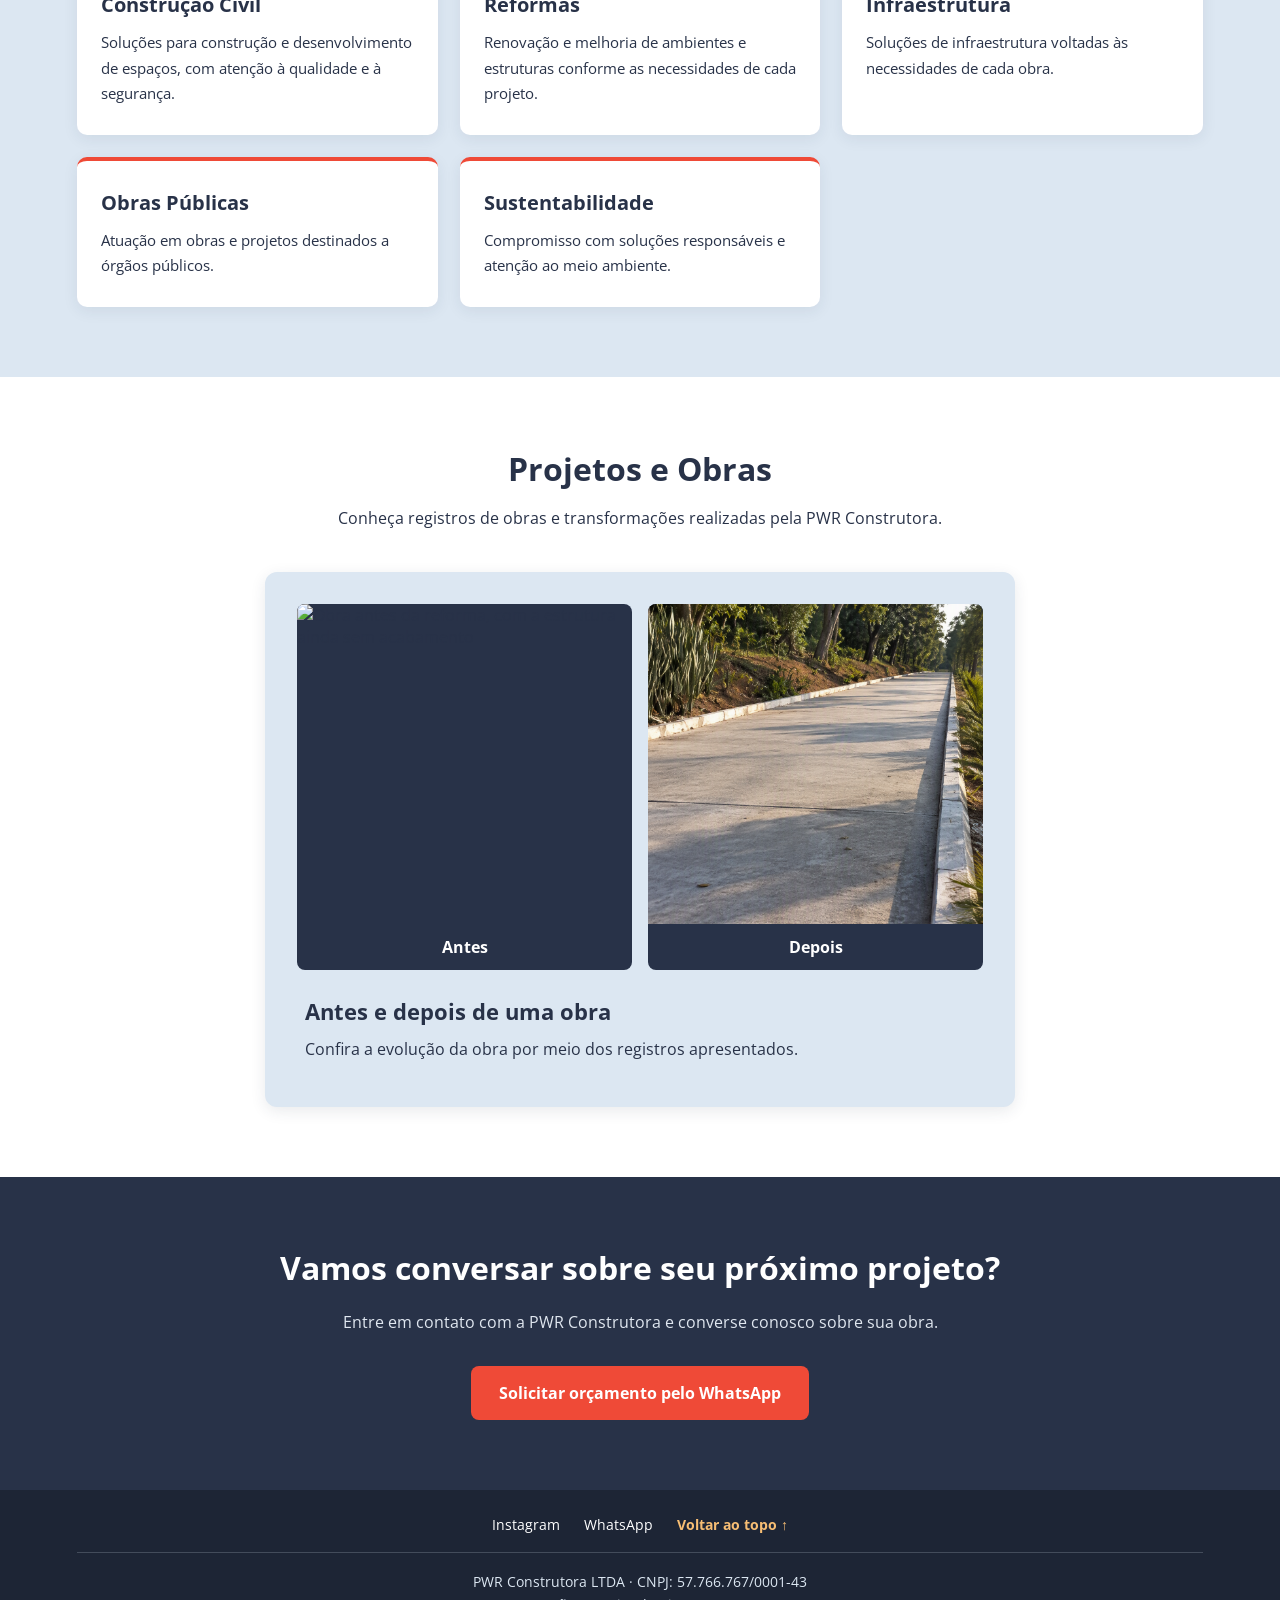
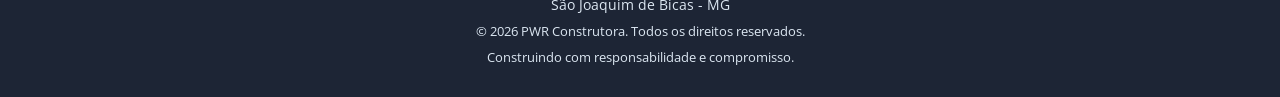
==== commit 4b0553f7: "atualização das imagens" ====
--- a/index.html
+++ b/index.html
@@ -111,7 +111,7 @@
                 </figure>
 
                 <figure class="obra-foto">
-                    <img src="./assets/obra-depois.png" alt="Obra após a reforma, já com acabamento concluído">
+                    <img src="./assets/obra-depois.webp" alt="Obra após a reforma, já com acabamento concluído">
                     <figcaption>Depois</figcaption>
                 </figure>
             </div>
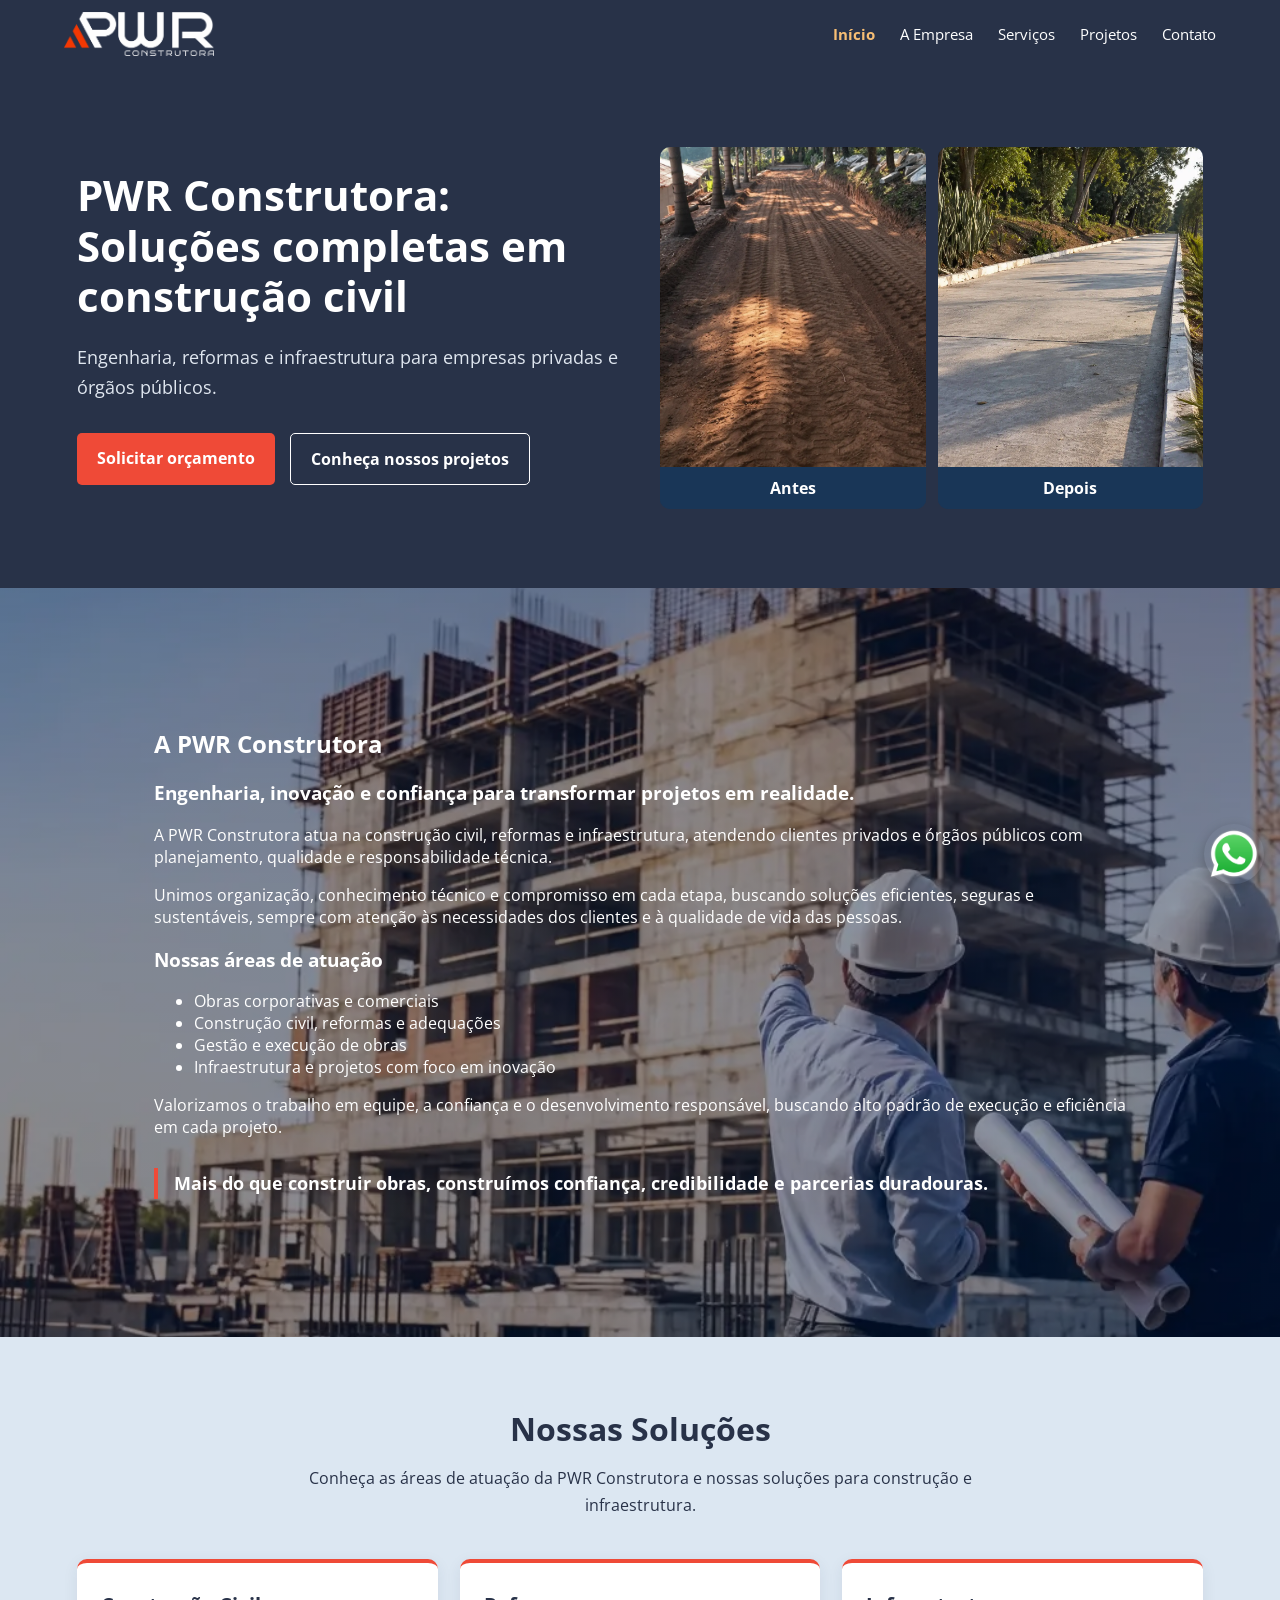
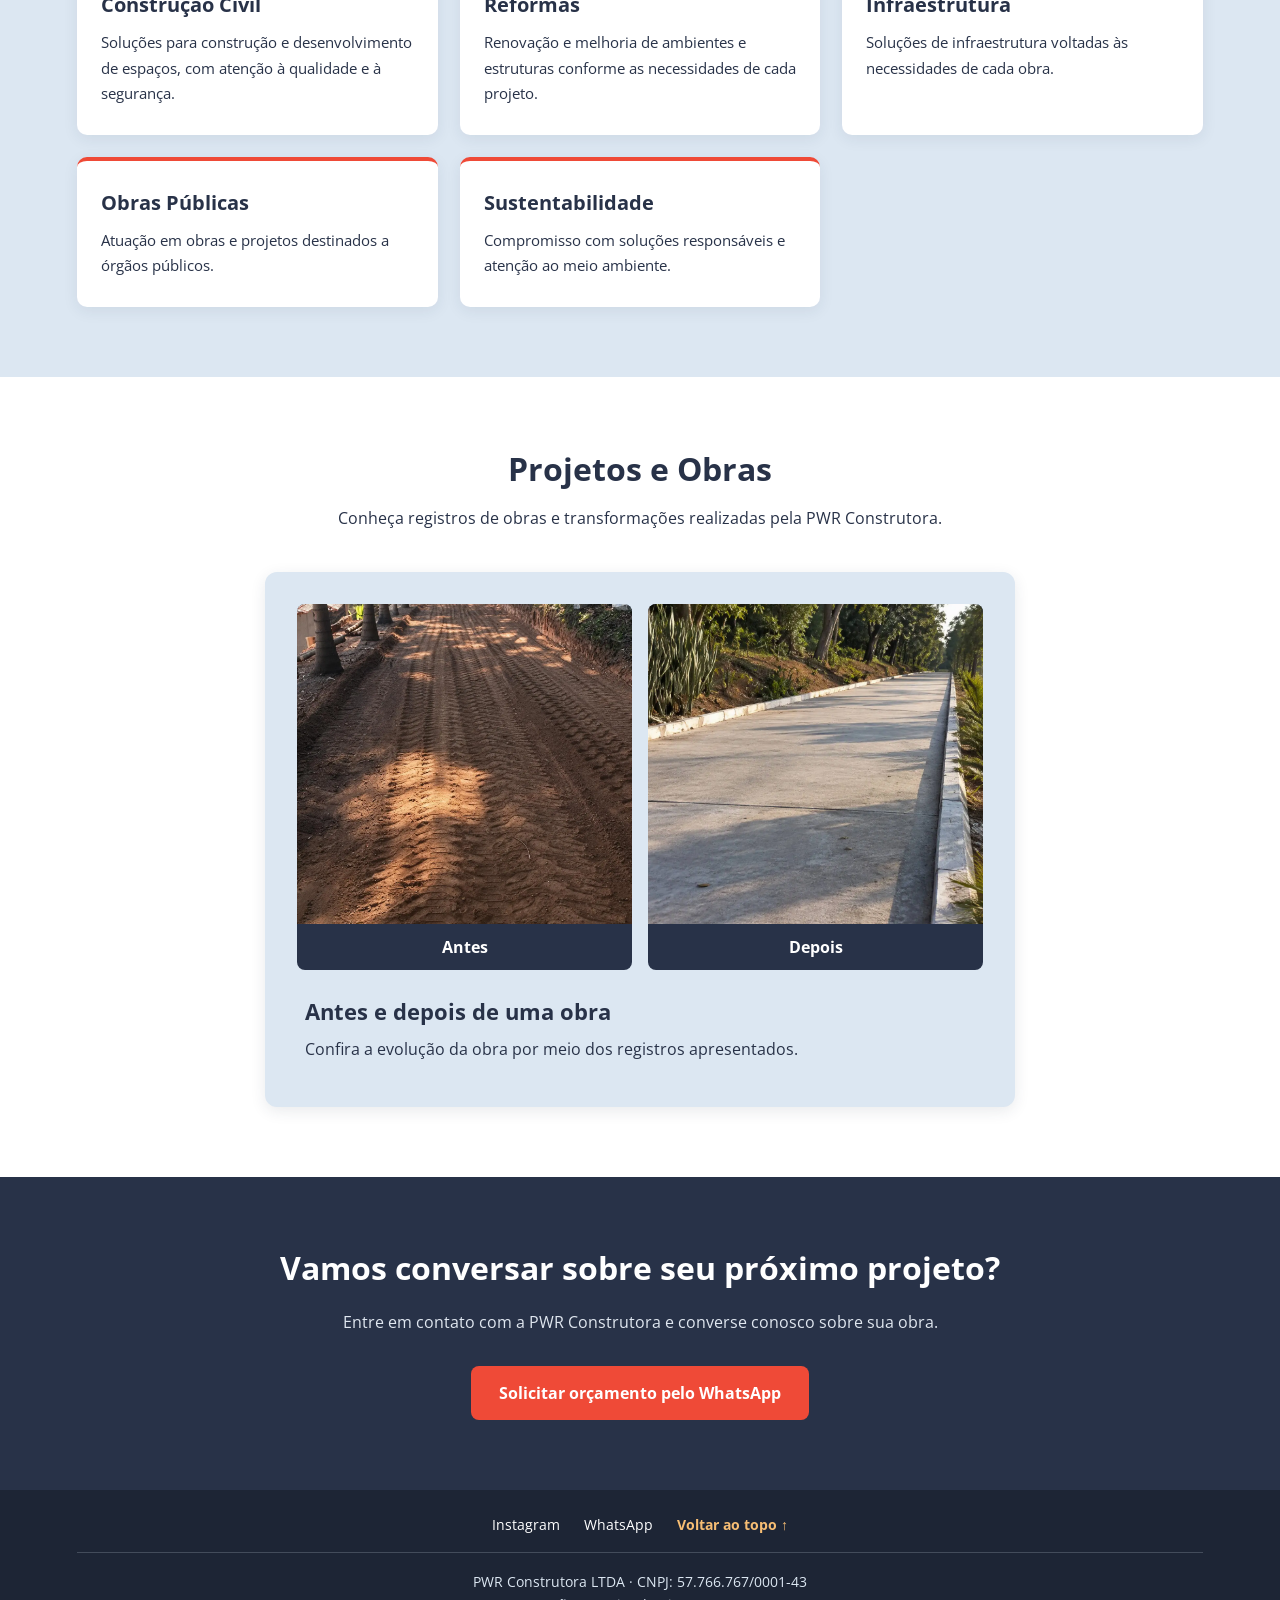
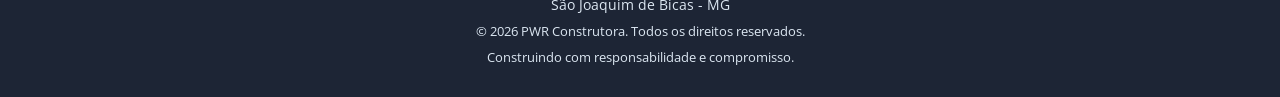
==== commit 1708d7bd: "atualização da imagem nos artigos" ====
--- a/index.html
+++ b/index.html
@@ -232,13 +232,13 @@
 
                 <div class="projeto-imagens">
                     <figure>
-                        <img src="./assets/obra-antes.jpg"
+                        <img src="./assets/obra-antes.webp"
                             alt="Obra antes da reforma, com a estrutura ainda sem acabamento" loading="lazy">
                         <figcaption>Antes</figcaption>
                     </figure>
 
                     <figure>
-                        <img src="./assets/obra-depois.png" alt="Obra após a reforma, já com acabamento concluído"
+                        <img src="./assets/obra-depois.webp" alt="Obra após a reforma, já com acabamento concluído"
                             loading="lazy">
                         <figcaption>Depois</figcaption>
                     </figure>
